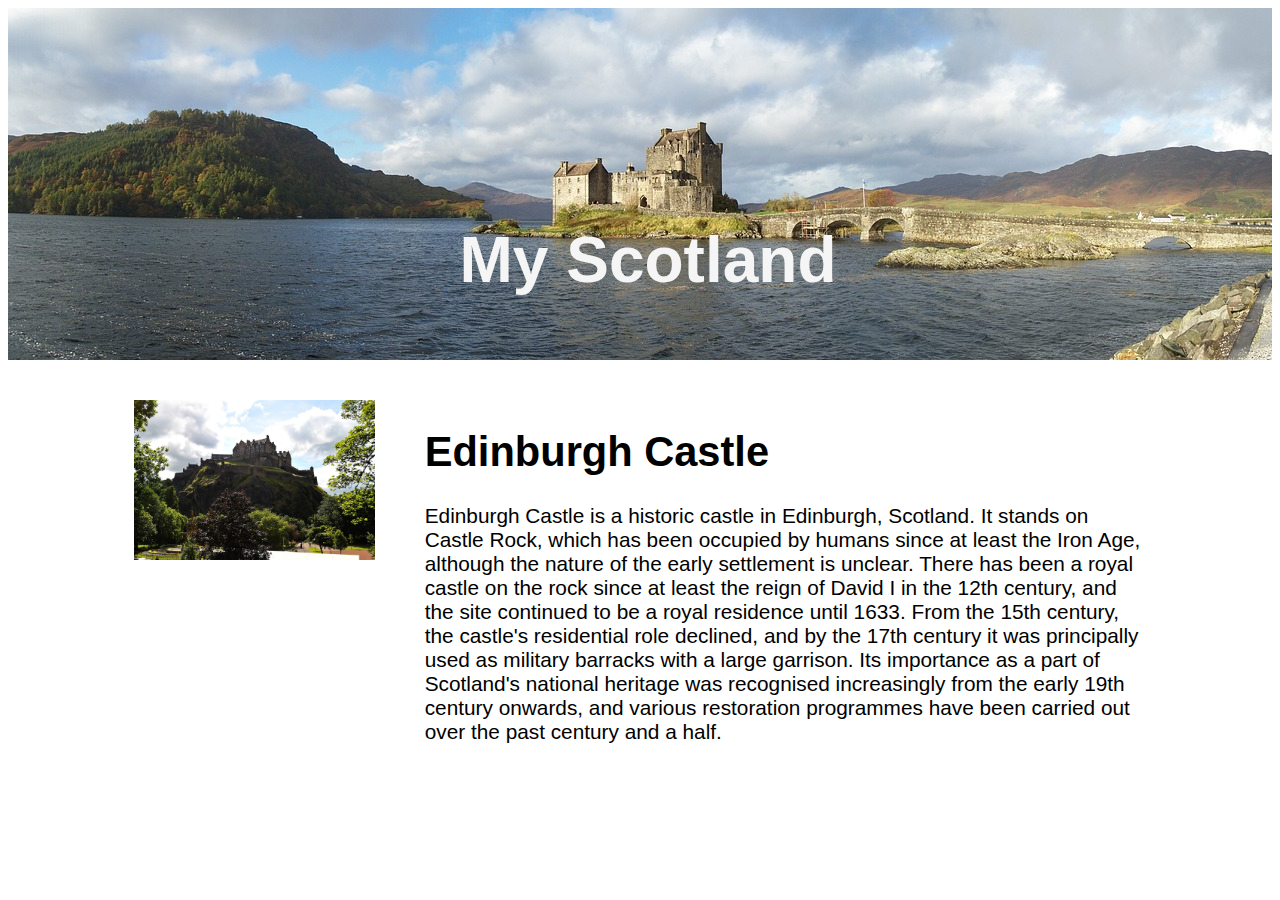
==== MyScotland/index.html @ 04dad896 "first" ====
<!DOCTYPE html>
<html lang="en">
<head>
    <meta charset="UTF-8">
    <meta name="viewport" content="width=device-width, initial-scale=1.0">
    <title>Document</title>
    <link rel="stylesheet" href="main.css">
</head>
<body>
    <section class="hero-image">
        <h1 class="hero-text">
            My Scotland
        </h1>
    </section>
    <section class="two-column">
        <div class="image">
            <img src="./images/edinburgh-castle-959083_1280.jpg" alt="edinburgh castle">
        </div>
        <div class="info">
            <h1>Edinburgh Castle</h1>
            <p>Edinburgh Castle is a historic castle in Edinburgh, Scotland. It stands on Castle Rock, which has been occupied by humans since at least the Iron Age, although the nature of the early settlement is unclear. There has been a royal castle on the rock since at least the reign of David I in the 12th century, and the site continued to be a royal residence until 1633. From the 15th century, the castle's residential role declined, and by the 17th century it was principally used as military barracks with a large garrison. Its importance as a part of Scotland's national heritage was recognised increasingly from the early 19th century onwards, and various restoration programmes have been carried out over the past century and a half.</p>
        </div>
    </section>
</body>
</html>
---- MyScotland/main.css ----
* {
    font-family: 'Trebuchet MS', 'Lucida Sans Unicode', 'Lucida Grande', 'Lucida Sans', Arial, sans-serif;
}

img {
    width: 100%;
}

.hero-image {
    background-image: url("./images/scotland-1987599_1280.jpg");
    background-position: center;
    background-repeat: no-repeat;
    background-size: cover;
    height: 352px;
}
.hero-text {
    color: whitesmoke;
    position: absolute;
    top: 180px;
    text-align: center;
    width: 100%;
    font-size: 4rem;
} 

.two-column {
    display: grid;
    grid-template-columns: 1fr 3fr;
    gap: 50px;
    width: 80%;
    margin: auto;
    margin-top: 40px;
}

.info {
    font-size: 1.3em;
}
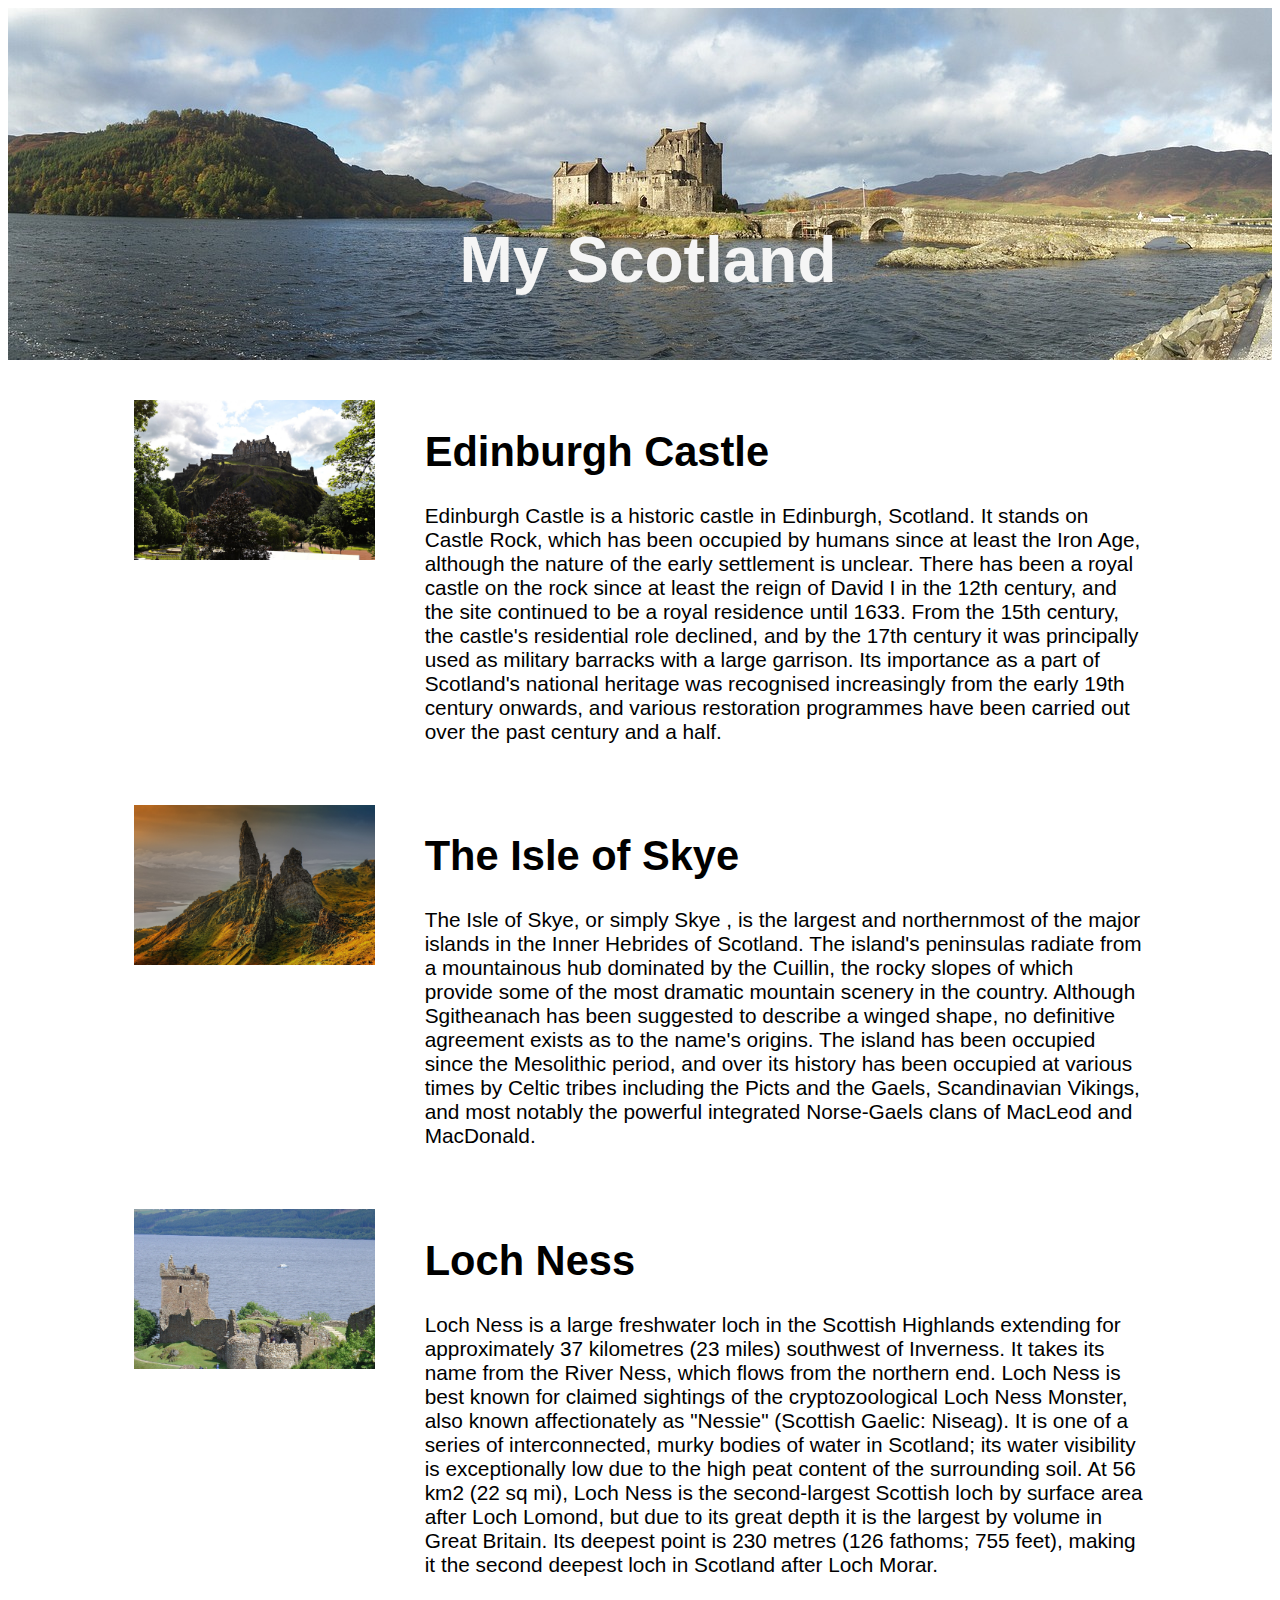
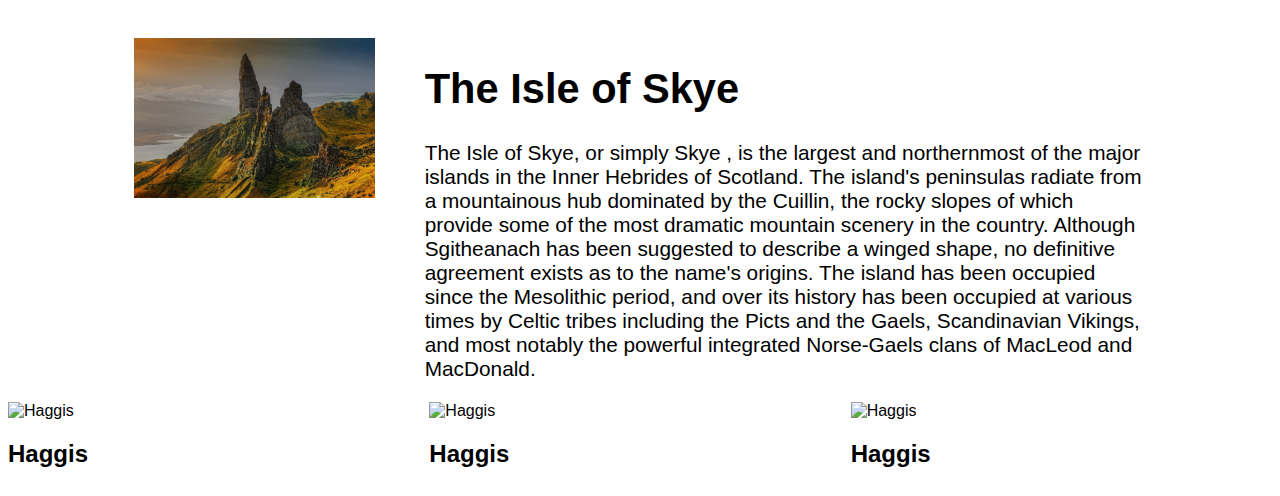
==== commit 0cfb95ce: "added two coloum" ====
--- a/MyScotland/index.html
+++ b/MyScotland/index.html
@@ -12,6 +12,7 @@
             My Scotland
         </h1>
     </section>
+    <!-- Two Columns layout starts -->
     <section class="two-column">
         <div class="image">
             <img src="./images/edinburgh-castle-959083_1280.jpg" alt="edinburgh castle">
@@ -21,5 +22,53 @@
             <p>Edinburgh Castle is a historic castle in Edinburgh, Scotland. It stands on Castle Rock, which has been occupied by humans since at least the Iron Age, although the nature of the early settlement is unclear. There has been a royal castle on the rock since at least the reign of David I in the 12th century, and the site continued to be a royal residence until 1633. From the 15th century, the castle's residential role declined, and by the 17th century it was principally used as military barracks with a large garrison. Its importance as a part of Scotland's national heritage was recognised increasingly from the early 19th century onwards, and various restoration programmes have been carried out over the past century and a half.</p>
         </div>
     </section>
+    <!-- Two Column Layout Ends -->
+    <!-- Two Columns layout starts -->
+    <section class="two-column">
+        <div class="image">
+            <img src="./images/skye-540130_1280.jpg" alt="The Isle of Skye">
+        </div>
+        <div class="info">
+            <h1>The Isle of Skye</h1>
+            <p>The Isle of Skye, or simply Skye , is the largest and northernmost of the major islands in the Inner Hebrides of Scotland. The island's peninsulas radiate from a mountainous hub dominated by the Cuillin, the rocky slopes of which provide some of the most dramatic mountain scenery in the country. Although Sgitheanach has been suggested to describe a winged shape, no definitive agreement exists as to the name's origins. The island has been occupied since the Mesolithic period, and over its history has been occupied at various times by Celtic tribes including the Picts and the Gaels, Scandinavian Vikings, and most notably the powerful integrated Norse-Gaels clans of MacLeod and MacDonald. </p>
+        </div>
+    </section>
+    <!-- Two Column Layout Ends -->
+     <!-- Two Columns layout starts -->
+    <section class="two-column">
+        <div class="image">
+            <img src="./images/scottish-castle-967972_1280.jpg" alt="Loch Ness">
+        </div>
+        <div class="info">
+            <h1>Loch Ness</h1>
+            <p>Loch Ness is a large freshwater loch in the Scottish Highlands extending for approximately 37 kilometres (23 miles) southwest of Inverness. It takes its name from the River Ness, which flows from the northern end. Loch Ness is best known for claimed sightings of the cryptozoological Loch Ness Monster, also known affectionately as "Nessie" (Scottish Gaelic: Niseag). It is one of a series of interconnected, murky bodies of water in Scotland; its water visibility is exceptionally low due to the high peat content of the surrounding soil. At 56 km2 (22 sq mi), Loch Ness is the second-largest Scottish loch by surface area after Loch Lomond, but due to its great depth it is the largest by volume in Great Britain. Its deepest point is 230 metres (126 fathoms; 755 feet), making it the second deepest loch in Scotland after Loch Morar.  </p>
+        </div>
+    </section>
+    <!-- Two Column Layout Ends -->
+      <!-- Two Columns layout starts -->
+    <section class="two-column">
+        <div class="image">
+            <img src="./images/skye-540130_1280.jpg" alt="The Isle of Skye">
+        </div>
+        <div class="info">
+            <h1>The Isle of Skye</h1>
+            <p>The Isle of Skye, or simply Skye , is the largest and northernmost of the major islands in the Inner Hebrides of Scotland. The island's peninsulas radiate from a mountainous hub dominated by the Cuillin, the rocky slopes of which provide some of the most dramatic mountain scenery in the country. Although Sgitheanach has been suggested to describe a winged shape, no definitive agreement exists as to the name's origins. The island has been occupied since the Mesolithic period, and over its history has been occupied at various times by Celtic tribes including the Picts and the Gaels, Scandinavian Vikings, and most notably the powerful integrated Norse-Gaels clans of MacLeod and MacDonald. </p>
+        </div>
+    </section>
+    <!-- Two Column Layout Ends -->
+     <section class="three-column">
+        <div class="card">
+            <img src="/images/haggis.jpg" alt="Haggis">
+            <h2 class="card-text">Haggis</h2>
+        </div>
+        <div class="card">
+            <img src="/images/haggis.jpg" alt="Haggis">
+            <h2 class="card-text">Haggis</h2>
+        </div>
+        <div class="card">
+            <img src="/images/haggis.jpg" alt="Haggis">
+            <h2 class="card-text">Haggis</h2>
+        </div>
+     </section>
 </body>
 </html>--- a/MyScotland/main.css
+++ b/MyScotland/main.css
@@ -33,4 +33,9 @@
 
 .info {
     font-size: 1.3em;
+}
+
+.three-column {
+    display: grid;
+    grid-template-columns: 1fr 1fr 1fr;
 }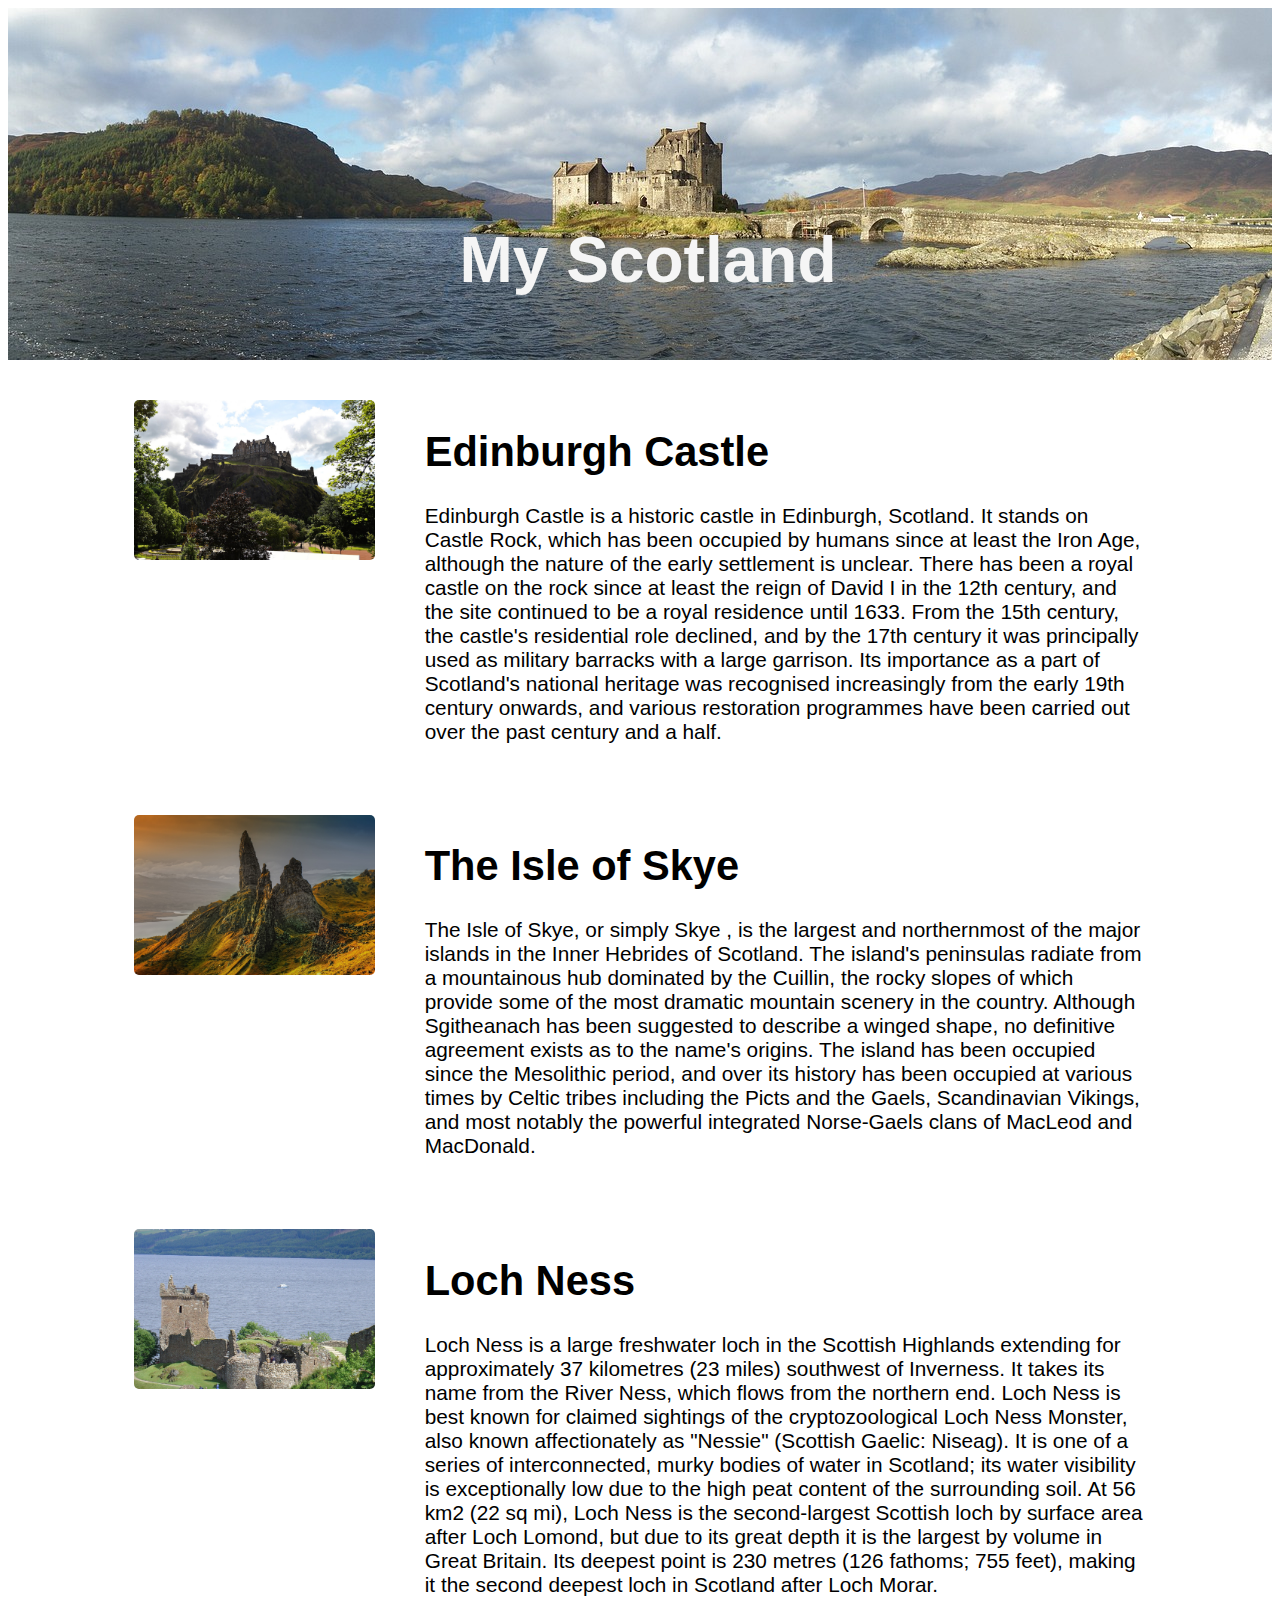
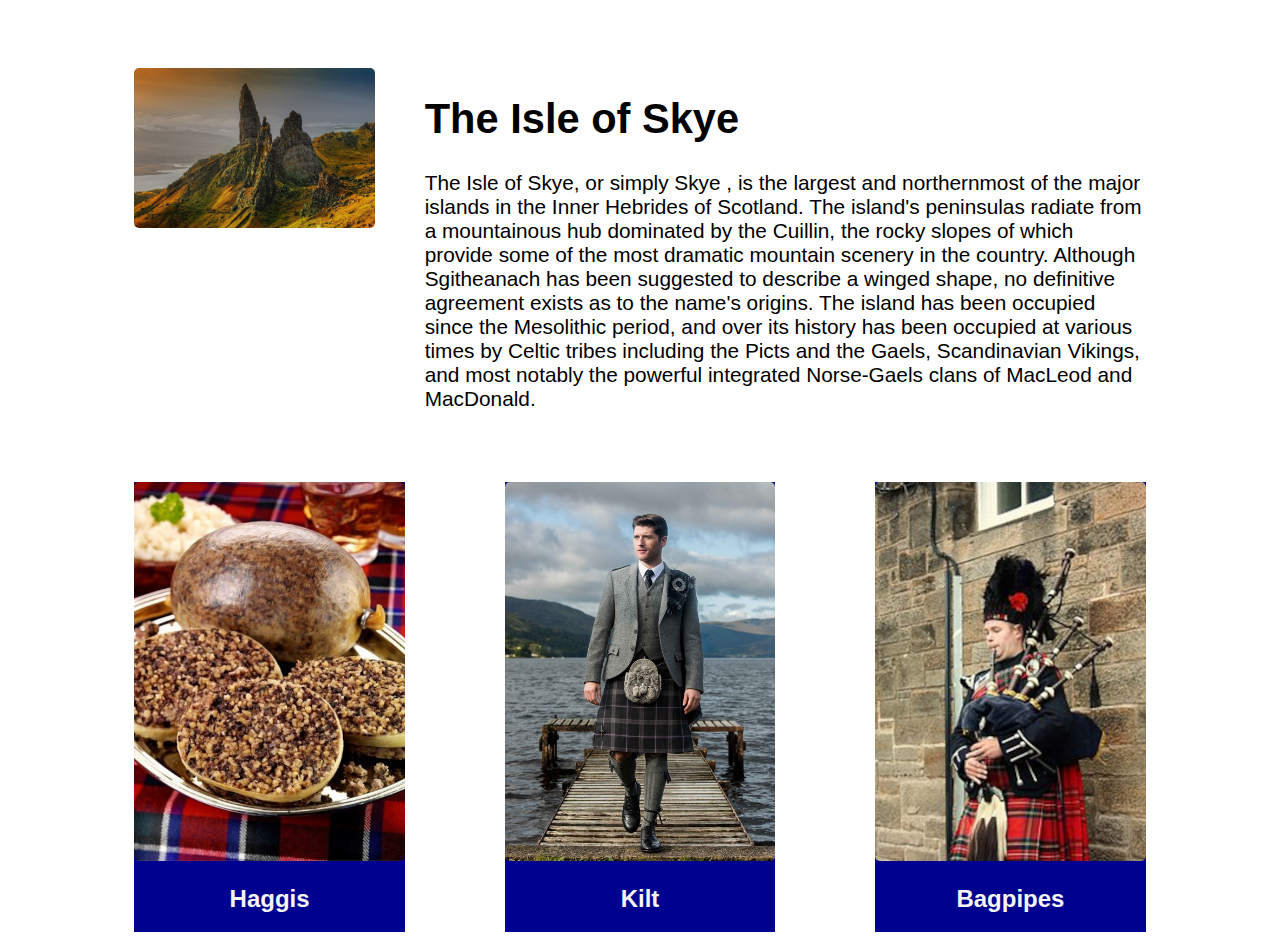
==== commit 6295557c: "three column pages done" ====
--- a/MyScotland/index.html
+++ b/MyScotland/index.html
@@ -58,16 +58,16 @@
     <!-- Two Column Layout Ends -->
      <section class="three-column">
         <div class="card">
-            <img src="/images/haggis.jpg" alt="Haggis">
+            <img src="./images/haggis.jpg" alt="Haggis">
             <h2 class="card-text">Haggis</h2>
         </div>
         <div class="card">
-            <img src="/images/haggis.jpg" alt="Haggis">
-            <h2 class="card-text">Haggis</h2>
+            <img src="./images/kilt.jpg" alt="Kilt">
+            <h2 class="card-text">Kilt</h2>
         </div>
         <div class="card">
-            <img src="/images/haggis.jpg" alt="Haggis">
-            <h2 class="card-text">Haggis</h2>
+            <img src="./images/bagpipes.jpg" alt="Bagpipes">
+            <h2 class="card-text">Bagpipes</h2>
         </div>
      </section>
 </body>
--- a/MyScotland/main.css
+++ b/MyScotland/main.css
@@ -4,6 +4,7 @@
 
 img {
     width: 100%;
+    border-radius: 5px;
 }
 
 .hero-image {
@@ -29,6 +30,7 @@
     width: 80%;
     margin: auto;
     margin-top: 40px;
+    margin-bottom: 50px;
 }
 
 .info {
@@ -38,4 +40,17 @@
 .three-column {
     display: grid;
     grid-template-columns: 1fr 1fr 1fr;
-}+    gap: 100px;
+    width: 80%;
+    margin: auto;
+    margin-top: 40px;
+}
+
+.card {
+    background-color:rgb(0, 2, 143);
+}
+
+.card-text {
+    text-align: center;
+    color: whitesmoke;
+}
